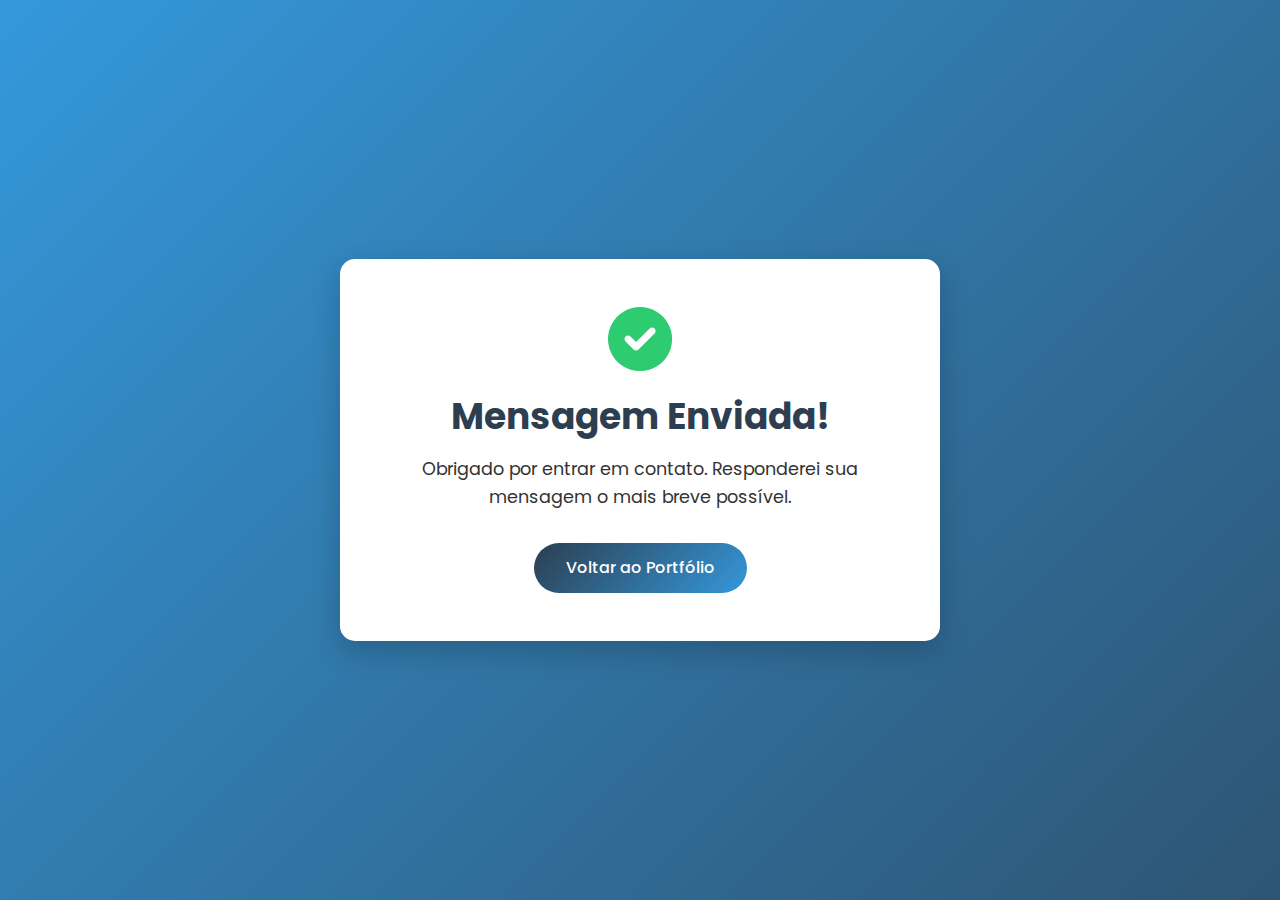
==== thanks.html @ 40a34902 "send email" ====
<!DOCTYPE html>
<html lang="pt-br">
<head>
    <meta charset="UTF-8">
    <meta name="viewport" content="width=device-width, initial-scale=1.0">
    <title>Mensagem Enviada | João Pedro</title>
    <link rel="preconnect" href="https://fonts.googleapis.com">
    <link rel="preconnect" href="https://fonts.gstatic.com" crossorigin>
    <link href="https://fonts.googleapis.com/css2?family=Poppins:wght@300;400;500;600;700&display=swap" rel="stylesheet">
    <link href="https://cdn.jsdelivr.net/npm/bootstrap@5.3.0/dist/css/bootstrap.min.css" rel="stylesheet">
    <link rel="stylesheet" href="https://cdnjs.cloudflare.com/ajax/libs/font-awesome/6.0.0/css/all.min.css">
    <link rel="stylesheet" href="styles/variables.css">
    <link rel="stylesheet" href="styles/base.css">
    <style>
        body {
            background: linear-gradient(-45deg, var(--primary-color), var(--secondary-color), var(--primary-color), var(--secondary-color));
            background-size: 400% 400%;
            animation: gradient 15s ease infinite;
            min-height: 100vh;
            display: flex;
            align-items: center;
            justify-content: center;
            padding: 2rem;
        }
        
        @keyframes gradient {
            0% { background-position: 0% 50%; }
            50% { background-position: 100% 50%; }
            100% { background-position: 0% 50%; }
        }
        
        .thanks-container {
            background-color: var(--white);
            border-radius: 15px;
            padding: 3rem;
            text-align: center;
            box-shadow: 0 10px 30px rgba(0, 0, 0, 0.2);
            max-width: 600px;
            width: 100%;
        }
        
        .icon-success {
            color: #2ecc71;
            font-size: 4rem;
            margin-bottom: 1.5rem;
        }
        
        h1 {
            color: var(--primary-color);
            margin-bottom: 1rem;
        }
        
        p {
            font-size: 1.1rem;
            color: var(--text-color);
            margin-bottom: 2rem;
        }
        
        .btn-back {
            display: inline-block;
            background: linear-gradient(135deg, var(--primary-color), var(--secondary-color));
            color: var(--white);
            font-weight: 500;
            padding: 0.75rem 2rem;
            border: none;
            border-radius: 50px;
            text-decoration: none;
            transition: all 0.3s ease;
        }
        
        .btn-back:hover {
            transform: translateY(-3px);
            box-shadow: 0 5px 15px rgba(0, 0, 0, 0.2);
            color: var(--white);
        }
        
        @media (max-width: 576px) {
            .thanks-container {
                padding: 2rem;
            }
        }
    </style>
</head>
<body>
    <div class="thanks-container">
        <i class="fas fa-check-circle icon-success"></i>
        <h1>Mensagem Enviada!</h1>
        <p>Obrigado por entrar em contato. Responderei sua mensagem o mais breve possível.</p>
        <a href="index.html" class="btn-back">Voltar ao Portfólio</a>
    </div>
</body>
</html>
---- styles/variables.css ----
:root {
    --primary-color: #2c3e50;
    --secondary-color: #3498db;
    --accent-color: #e74c3c;
    --white: #ffffff;
    --light-gray: #f8f9fa;
    --dark-gray: #343a40;
    --text-color: #333333;
    
    --whatsapp-color: #25D366;
    --whatsapp-hover: #128C7E;
    --linkedin-color: #0077b5;
    --linkedin-hover: #005e93;
    --github-color: #333;
    --github-hover: #24292e;

    --font-size-xs: 0.75rem;
    --font-size-sm: 0.875rem;
    --font-size-base: 1rem;
    --font-size-lg: 1.125rem;
    --font-size-xl: 1.25rem;
    --font-size-2xl: 1.5rem;
    --font-size-3xl: 1.875rem;
    --font-size-4xl: 2.25rem;

    --spacing-xs: 0.25rem;
    --spacing-sm: 0.5rem;
    --spacing-md: 1rem;
    --spacing-lg: 1.5rem;
    --spacing-xl: 2rem;
    --spacing-2xl: 3rem;
    --spacing-3xl: 4rem;
}
---- styles/base.css ----
/* Reset */
* {
    margin: 0;
    padding: 0;
    box-sizing: border-box;
}

html {
    scroll-behavior: smooth;
    font-size: 16px;
}

body {
    font-family: 'Poppins', sans-serif;
    color: var(--text-color);
    line-height: 1.6;
    overflow-x: hidden;
}

h1, h2, h3, h4, h5, h6 {
    margin-bottom: 1rem;
    line-height: 1.2;
    font-weight: 600;
}

h1 { font-size: 2.25rem; font-weight: 700; }
h2 { font-size: 1.875rem; font-weight: 600; }
h3 { font-size: 1.5rem; font-weight: 500; }
h4 { font-size: 1.25rem; font-weight: 500; }
h5 { font-size: 1.125rem; font-weight: 500; }
h6 { font-size: 1rem; font-weight: 500; }

p {
    margin-bottom: 1rem;
    font-weight: 400;
}

.lead {
    font-size: 1.25rem;
    font-weight: 300;
}

a {
    color: var(--secondary-color);
    text-decoration: none;
    transition: all 0.3s ease;
}

a:hover { color: var(--primary-color); }

img {
    max-width: 100%;
    height: auto;
    display: block;
}

ul, ol {
    list-style: none;
    padding-left: 0;
    margin-bottom: 1rem;
}

button {
    cursor: pointer;
    border: none;
    background: none;
    font-family: inherit;
}

:focus {
    outline: 2px solid var(--secondary-color);
    outline-offset: 2px;
}

::selection {
    background-color: var(--secondary-color);
    color: var(--white);
}
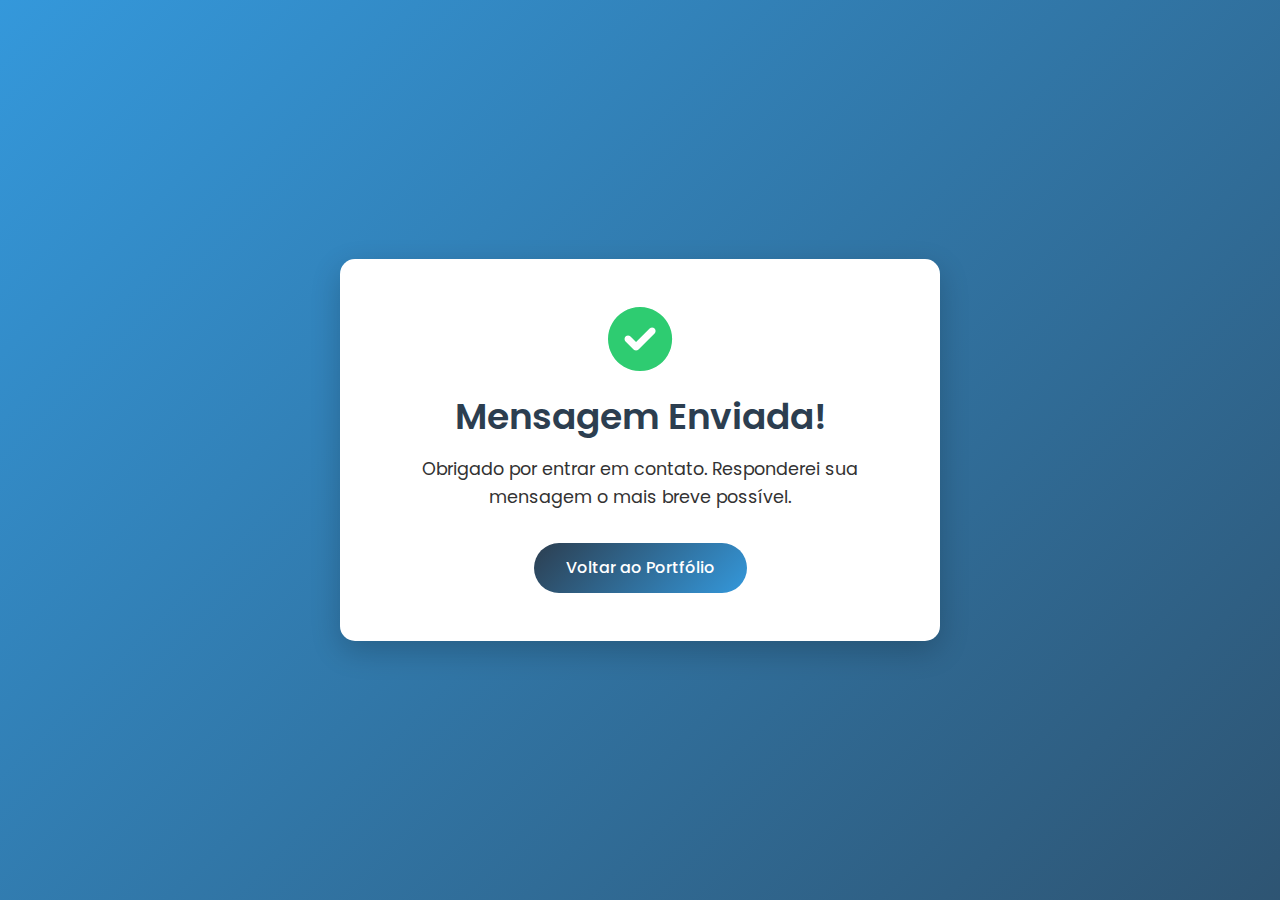
==== commit aacc9b54: "thanks redirect" ====
--- a/thanks.html
+++ b/thanks.html
@@ -21,6 +21,7 @@
             align-items: center;
             justify-content: center;
             padding: 2rem;
+            font-family: 'Poppins', sans-serif;
         }
         
         @keyframes gradient {
@@ -30,7 +31,7 @@
         }
         
         .thanks-container {
-            background-color: var(--white);
+            background-color: #ffffff;
             border-radius: 15px;
             padding: 3rem;
             text-align: center;
@@ -46,20 +47,21 @@
         }
         
         h1 {
-            color: var(--primary-color);
+            color: #2c3e50;
             margin-bottom: 1rem;
+            font-weight: 600;
         }
         
         p {
             font-size: 1.1rem;
-            color: var(--text-color);
+            color: #333333;
             margin-bottom: 2rem;
         }
         
         .btn-back {
             display: inline-block;
-            background: linear-gradient(135deg, var(--primary-color), var(--secondary-color));
-            color: var(--white);
+            background: linear-gradient(135deg, #2c3e50, #3498db);
+            color: #ffffff;
             font-weight: 500;
             padding: 0.75rem 2rem;
             border: none;
@@ -71,7 +73,7 @@
         .btn-back:hover {
             transform: translateY(-3px);
             box-shadow: 0 5px 15px rgba(0, 0, 0, 0.2);
-            color: var(--white);
+            color: #ffffff;
         }
         
         @media (max-width: 576px) {
@@ -86,7 +88,7 @@
         <i class="fas fa-check-circle icon-success"></i>
         <h1>Mensagem Enviada!</h1>
         <p>Obrigado por entrar em contato. Responderei sua mensagem o mais breve possível.</p>
-        <a href="index.html" class="btn-back">Voltar ao Portfólio</a>
+        <a href="/" class="btn-back">Voltar ao Portfólio</a>
     </div>
 </body>
 </html> 